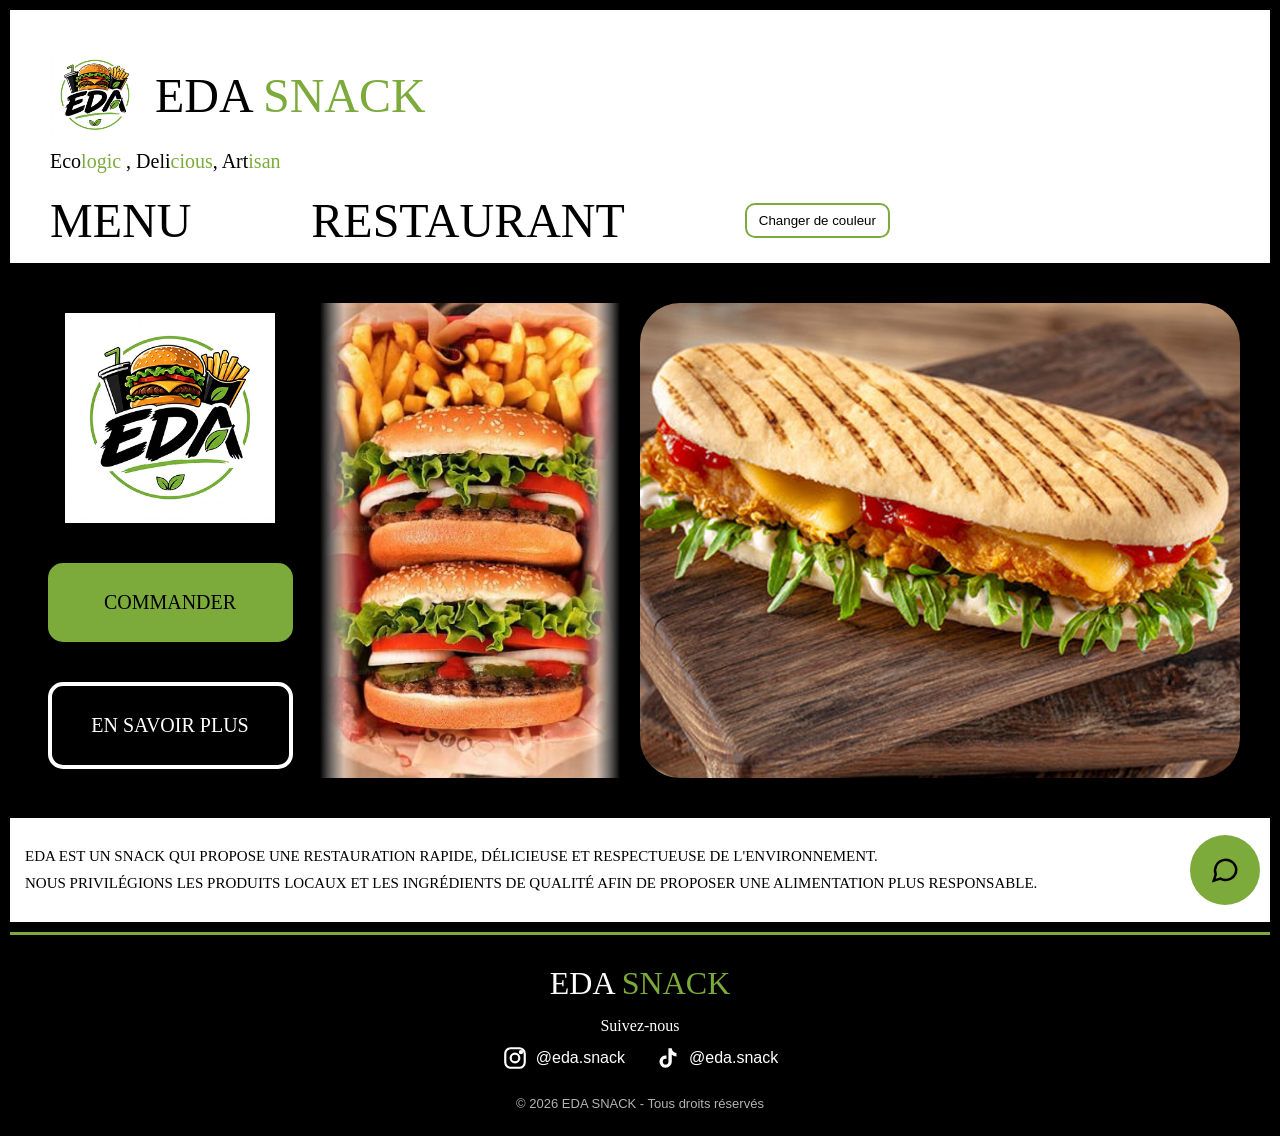
==== index.html @ 124f38e0 "VF" ====
<!DOCTYPE html>
<html lang="fr">
<head>
    <meta charset="UTF-8">
    <title>EDA_SNACK</title>
    <link rel="stylesheet" href="css/light.css" id="theme">
    <link rel="stylesheet" href="css/global.css">
    <link rel="stylesheet" href="css/index.css">
</head>
<body>
<header>
    <div class="marque">
        <a href="index.html" class="logo-titre">
            <img src="img/logo.jpg" alt="Logo EDA" class="logo-petit">
            <span class="nom">EDA <span class="vert">SNACK</span></span>
        </a>
        <p class="slogan">
            Eco<span class="vert">logic</span> , Deli<span class="vert">cious</span>, Art<span class="vert">isan</span>
        </p>
    </div>
    <nav>
        <a href="pages/Menu.html">MENU</a>
        <a href="pages/Restaurant.html">RESTAURANT</a>
        <button id="themeChanger">Changer de couleur</button>
    </nav>
</header>

<main>
    <section class="hero">
        <div class="colonne-gauche">
            <img src="/img/logo.jpg" alt="Logo EDA" class="logo-grand">
            <a href="pages/Menu.html" class="bouton bouton-plein">COMMANDER</a>
            <a href="pages/Restaurant.html" class="bouton bouton-contour">EN SAVOIR PLUS</a>
        </div>

        <img src="img/burgers.jpg" alt="Deux burgers avec des frites" class="photo-burgers">
        <img src="img/panini.jpg" alt="Panini au poulet croustillant" class="photo-panini">
    </section>

    <section class="presentation">
        <p>
            EDA est un snack qui propose une restauration rapide, délicieuse et respectueuse de l'environnement.<br>
            Nous privilégions les produits locaux et les ingrédients de qualité afin de proposer une alimentation plus responsable.
        </p>
        <a href="#" class="bulle-chat" aria-label="Nous contacter">
            <svg viewBox="0 0 24 24" width="30" height="30" fill="none" stroke="currentColor" stroke-width="2">
                <path d="M21 11.5a8.5 8.5 0 0 1-12.6 7.4L3 20.5l1.6-5.1A8.5 8.5 0 1 1 21 11.5z"/>
            </svg>
        </a>
    </section>
</main>

<footer>
    <p class="footer-nom">EDA <span class="vert">SNACK</span></p>

    <p class="footer-suivez">Suivez-nous</p>
        <div class="reseaux">
        <!-- Quand tu auras un vrai compte, mets son adresse complète (ex : https://www.instagram.com/ton_compte/) -->
        <a href="https://www.instagram.com/" target="_blank" aria-label="Instagram">
            <svg viewBox="0 0 24 24" width="26" height="26" fill="none" stroke="currentColor" stroke-width="2">
                <rect x="3" y="3" width="18" height="18" rx="5"/>
                <circle cx="12" cy="12" r="4"/>
                <circle cx="17.5" cy="6.5" r="1" fill="currentColor"/>
            </svg>
            @eda.snack
        </a>
        <a href="https://www.tiktok.com/" target="_blank" aria-label="TikTok">
            <svg viewBox="0 0 24 24" width="26" height="26" fill="currentColor">
                <path d="M16.6 5.8A4.3 4.3 0 0 1 15.5 3h-3.1v12.4a2.6 2.6 0 1 1-2.6-2.6c.3 0 .5 0 .8.1V9.7a5.7 5.7 0 1 0 4.9 5.7V9.1a7.3 7.3 0 0 0 4.3 1.4V7.4a4.3 4.3 0 0 1-3.2-1.6z"/>
            </svg>
            @eda.snack
        </a>
    </div>

    <p class="copyright">&copy; 2026 EDA SNACK - Tous droits réservés</p>
</footer>
<script src="js/theme-changer.js" defer></script>
</body>
</html>
---- css/light.css ----
:root {
    --fond: #000000;
    --bandeau: #ffffff;
    --texte-bandeau: #000000;
    --texte: #ffffff;
    --vert: #7cab3c;
}
---- css/global.css ----
* {
    margin: 0;
    padding: 0;
    box-sizing: border-box;
}

body {
    background-color: var(--fond);
    color: var(--texte);
    font-family: Arial, sans-serif;
}

img {
    max-width: 100%;
    display: block;
}

.vert {
    color: var(--vert);
}

/* ----- En-tête ----- */
header {
    background-color: var(--bandeau);
    color: var(--texte-bandeau);
    margin: 10px;
    padding: 40px 40px 15px;
    display: flex;
    align-items: center;
    justify-content: space-between;
    flex-wrap: wrap;
    gap: 20px;
}

.logo-titre {
    display: flex;
    align-items: center;
    gap: 15px;
    text-decoration: none;
    color: inherit;
}

.logo-petit {
    width: 90px;
}

.nom {
    font-family: 'Permanent Marker', cursive;
    font-size: 48px;
}

.slogan {
    font-family: 'Cinzel', serif;
    font-size: 20px;
    margin-top: 10px;
}

nav {
    display: flex;
    align-items: center;
    gap: 120px;
    flex-wrap: wrap;
}

nav a {
    font-family: 'Permanent Marker', cursive;
    font-size: 48px;
    color: var(--texte-bandeau);
    text-decoration: none;
}

nav a:hover {
    color: var(--vert);
}

#themeChanger {
    padding: 8px 12px;
    border: 2px solid var(--vert);
    border-radius: 10px;
    background: none;
    color: var(--texte-bandeau);
    cursor: pointer;
}

/* ----- Pied de page ----- */
footer {
    border-top: 3px solid var(--vert);
    margin: 10px;
    padding: 30px 15px 15px;
    text-align: center;
}

.footer-nom {
    font-family: 'Permanent Marker', cursive;
    font-size: 32px;
}

.footer-suivez {
    font-family: 'Cinzel', serif;
    margin: 15px 0 10px;
}

.reseaux {
    display: flex;
    justify-content: center;
    gap: 30px;
    flex-wrap: wrap;
}

.reseaux a {
    display: flex;
    align-items: center;
    gap: 8px;
    color: var(--texte);
    text-decoration: none;
}

.reseaux a:hover {
    color: var(--vert);
}

.copyright {
    margin-top: 25px;
    font-size: 13px;
    opacity: 0.7;
}
---- css/index.css ----
.hero {
    display: grid;
    grid-template-columns: 260px 300px 1fr;
    gap: 20px;
    align-items: center;
    padding: 30px 40px;
}

.colonne-gauche {
    display: flex;
    flex-direction: column;
    align-items: center;
    gap: 40px;
}

.logo-grand {
    width: 210px;
}

.bouton {
    display: block;
    width: 245px;
    padding: 28px 10px;
    border-radius: 15px;
    text-align: center;
    text-decoration: none;
    font-family: 'Cinzel', serif;
    font-size: 20px;
}

.bouton-plein {
    background-color: var(--vert);
    color: #000000;
}

.bouton-contour {
    border: 4px solid #ffffff;
    color: #ffffff;
}

.bouton:hover {
    opacity: 0.8;
}

.photo-burgers {
    height: 475px;
    width: 100%;
    object-fit: cover;
    /* bords qui se fondent dans le noir comme sur la maquette */
    mask-image: linear-gradient(to right, transparent, black 8%, black 92%, transparent);
}

.photo-panini {
    height: 475px;
    width: 100%;
    object-fit: cover;
    border-radius: 40px;
}

/* ----- Bandeau blanc de présentation ----- */
.presentation {
    position: relative;
    background-color: var(--bandeau);
    color: var(--texte-bandeau);
    margin: 10px;
    padding: 25px 90px 25px 15px;
}

.presentation p {
    font-family: 'Rye', serif;
    font-size: 15px;
    line-height: 1.8;
    text-transform: uppercase;
}

.bulle-chat {
    position: absolute;
    right: 10px;
    top: 50%;
    transform: translateY(-50%);
    width: 70px;
    height: 70px;
    border-radius: 50%;
    background-color: var(--vert);
    color: #000000;
    display: flex;
    align-items: center;
    justify-content: center;
}

@media (max-width: 900px) {
    .hero {
        grid-template-columns: 1fr;
    }
    .photo-burgers,
    .photo-panini {
        height: 300px;
    }
    nav {
        gap: 30px;
    }
    nav a,
    .nom {
        font-size: 32px;
    }
}
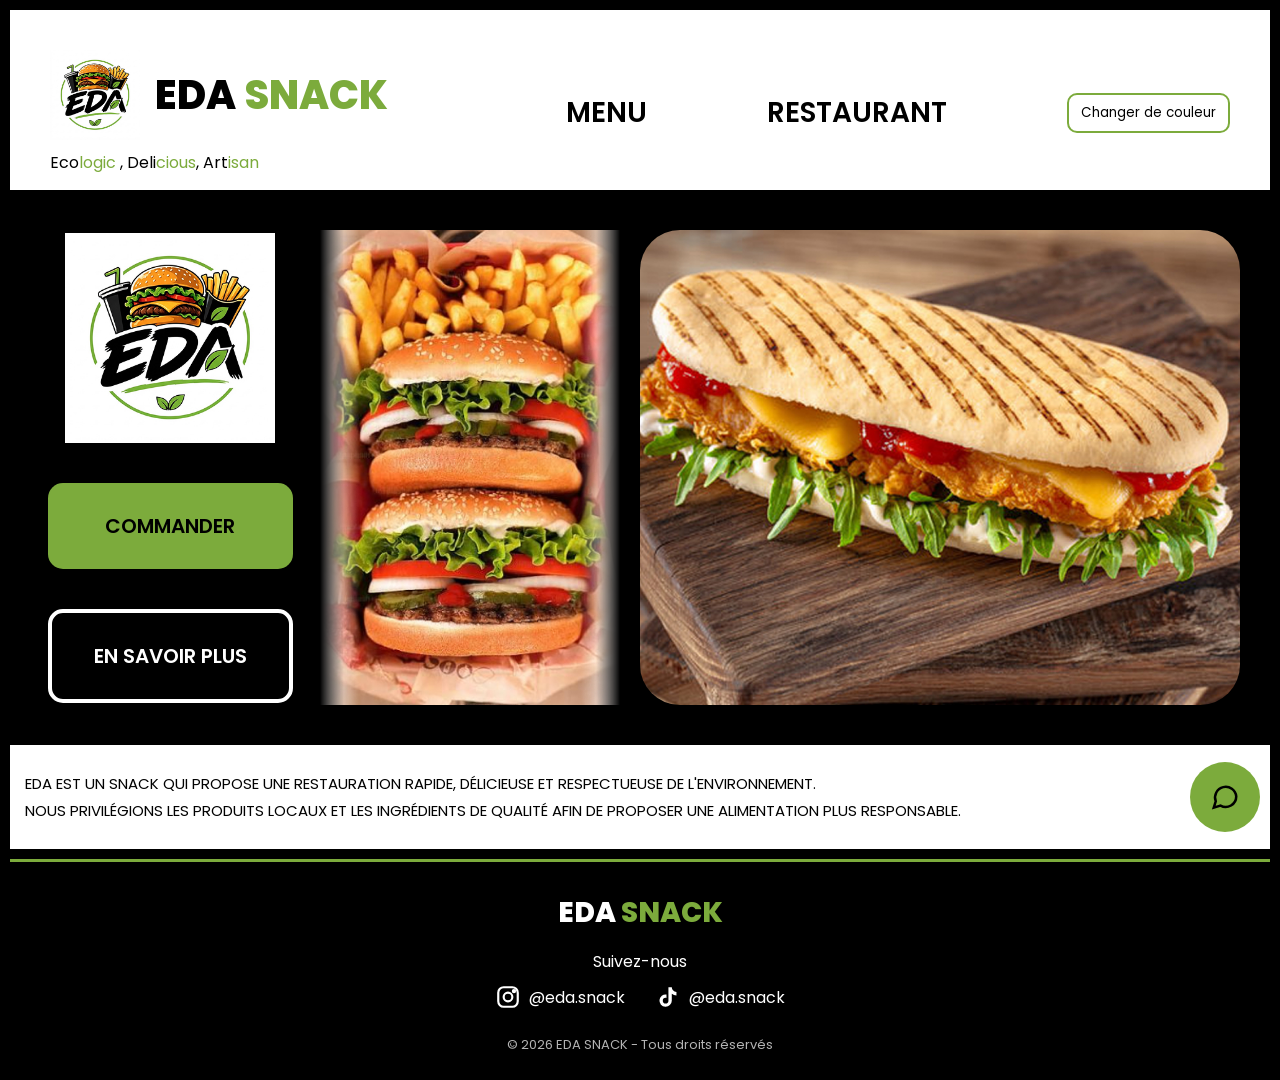
==== commit 5b444353: "ff" ====
--- a/index.html
+++ b/index.html
@@ -3,6 +3,7 @@
 <head>
     <meta charset="UTF-8">
     <title>EDA_SNACK</title>
+    <link href="https://fonts.googleapis.com/css2?family=Poppins:wght@400;600;800&display=swap" rel="stylesheet">
     <link rel="stylesheet" href="css/light.css" id="theme">
     <link rel="stylesheet" href="css/global.css">
     <link rel="stylesheet" href="css/index.css">
@@ -11,7 +12,7 @@
 <header>
     <div class="marque">
         <a href="index.html" class="logo-titre">
-            <img src="img/logo.jpg" alt="Logo EDA" class="logo-petit">
+            <img src="../img/logo.jpg" alt="Logo EDA" class="logo-petit">
             <span class="nom">EDA <span class="vert">SNACK</span></span>
         </a>
         <p class="slogan">
--- a/css/global.css
+++ b/css/global.css
@@ -7,7 +7,7 @@
 body {
     background-color: var(--fond);
     color: var(--texte);
-    font-family: Arial, sans-serif;
+    font-family: 'Poppins', sans-serif;
 }
 
 img {
@@ -45,12 +45,12 @@
 }
 
 .nom {
-    font-family: 'Permanent Marker', cursive;
+    font-family: 'Poppins', sans-serif;
     font-size: 48px;
 }
 
 .slogan {
-    font-family: 'Cinzel', serif;
+    font-family: 'Poppins', sans-serif;
     font-size: 20px;
     margin-top: 10px;
 }
@@ -63,7 +63,7 @@
 }
 
 nav a {
-    font-family: 'Permanent Marker', cursive;
+    font-family: 'Poppins', sans-serif;
     font-size: 48px;
     color: var(--texte-bandeau);
     text-decoration: none;
@@ -91,12 +91,12 @@
 }
 
 .footer-nom {
-    font-family: 'Permanent Marker', cursive;
+    font-family: 'Poppins', sans-serif;
     font-size: 32px;
 }
 
 .footer-suivez {
-    font-family: 'Cinzel', serif;
+    font-family: 'Poppins', sans-serif;
     margin: 15px 0 10px;
 }
 
@@ -123,4 +123,34 @@
     margin-top: 25px;
     font-size: 13px;
     opacity: 0.7;
+}
+/*police*/
+.nom {
+    font-size: 40px;
+    font-weight: 800;
+}
+.slogan {
+    font-size: 16px;
+}
+nav a {
+    font-size: 28px;
+    font-weight: 600;
+}
+.bouton {
+    padding: 22px 10px;
+    font-size: 18px;
+    font-weight: 600;
+}
+.footer-nom {
+    font-size: 28px;
+    font-weight: 800;
+}
+#themeChanger {
+    font-family: 'Poppins', sans-serif;
+}
+@media (max-width: 900px) {
+    nav a,
+    .nom {
+        font-size: 24px;
+    }
 }
--- a/css/index.css
+++ b/css/index.css
@@ -24,7 +24,7 @@
     border-radius: 15px;
     text-align: center;
     text-decoration: none;
-    font-family: 'Cinzel', serif;
+    font-family: 'Poppins', sans-serif;
     font-size: 20px;
 }
 
@@ -67,7 +67,7 @@
 }
 
 .presentation p {
-    font-family: 'Rye', serif;
+    font-family: 'Poppins', sans-serif;
     font-size: 15px;
     line-height: 1.8;
     text-transform: uppercase;
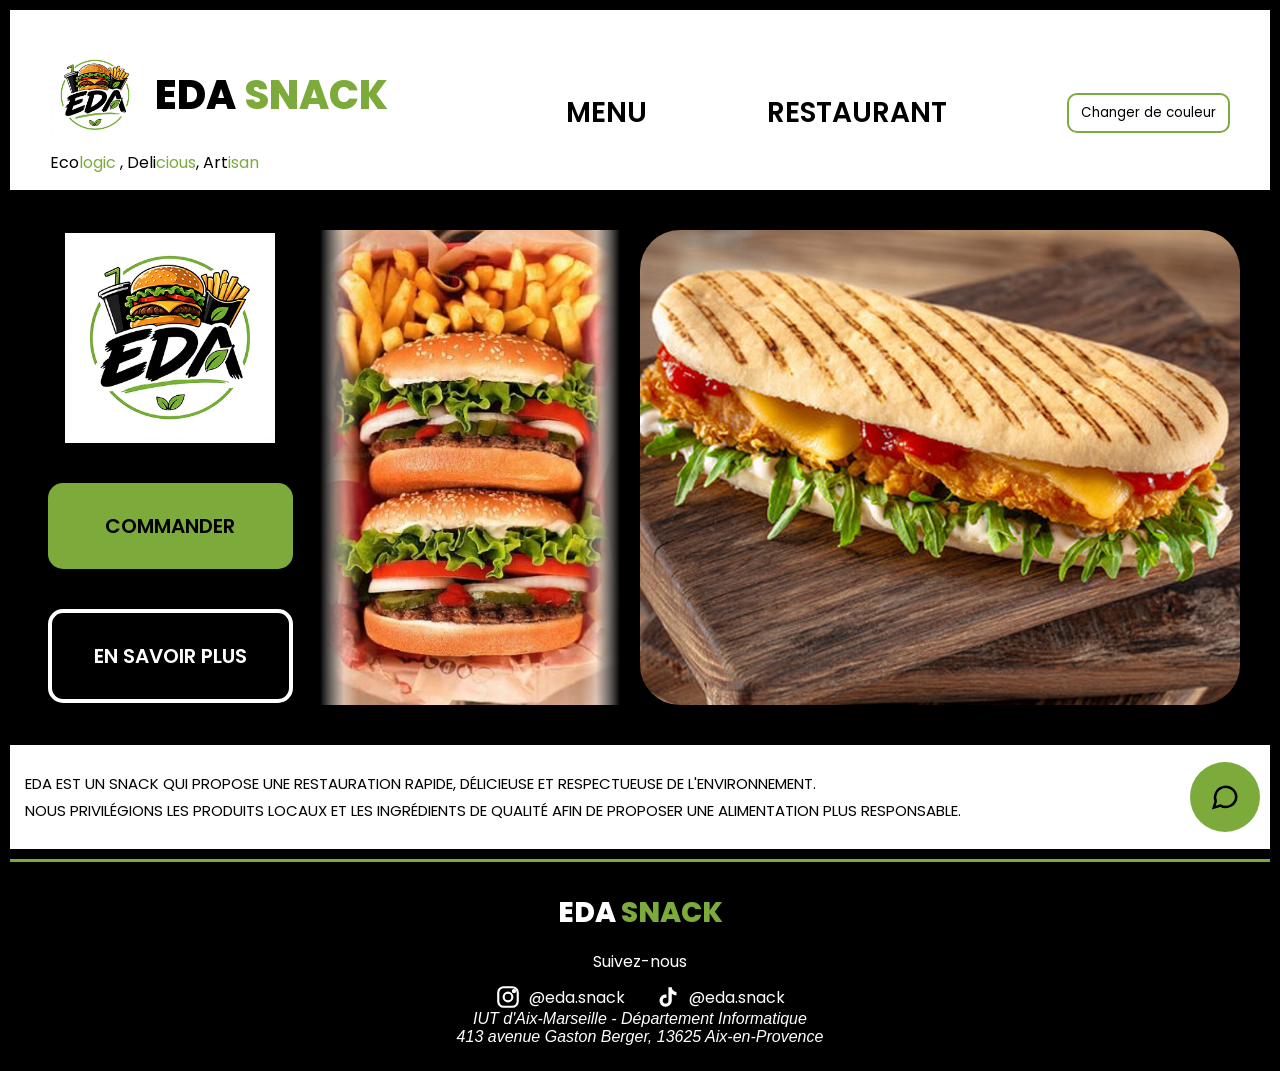
==== commit 97cc1972: "CC" ====
--- a/index.html
+++ b/index.html
@@ -73,7 +73,10 @@
         </a>
     </div>
 
-    <p class="copyright">&copy; 2026 EDA SNACK - Tous droits réservés</p>
+    <address>
+        IUT d'Aix-Marseille - Département Informatique<br>
+        413 avenue Gaston Berger, 13625 Aix-en-Provence
+    </address>
 </footer>
 <script src="js/theme-changer.js" defer></script>
 </body>
--- a/css/global.css
+++ b/css/global.css
@@ -153,4 +153,11 @@
     .nom {
         font-size: 24px;
     }
+}
+
+.adresse-iut {
+    font-style: normal;
+    font-size: 13px;
+    margin-top: 10px;
+    opacity: 0.8;
 }
